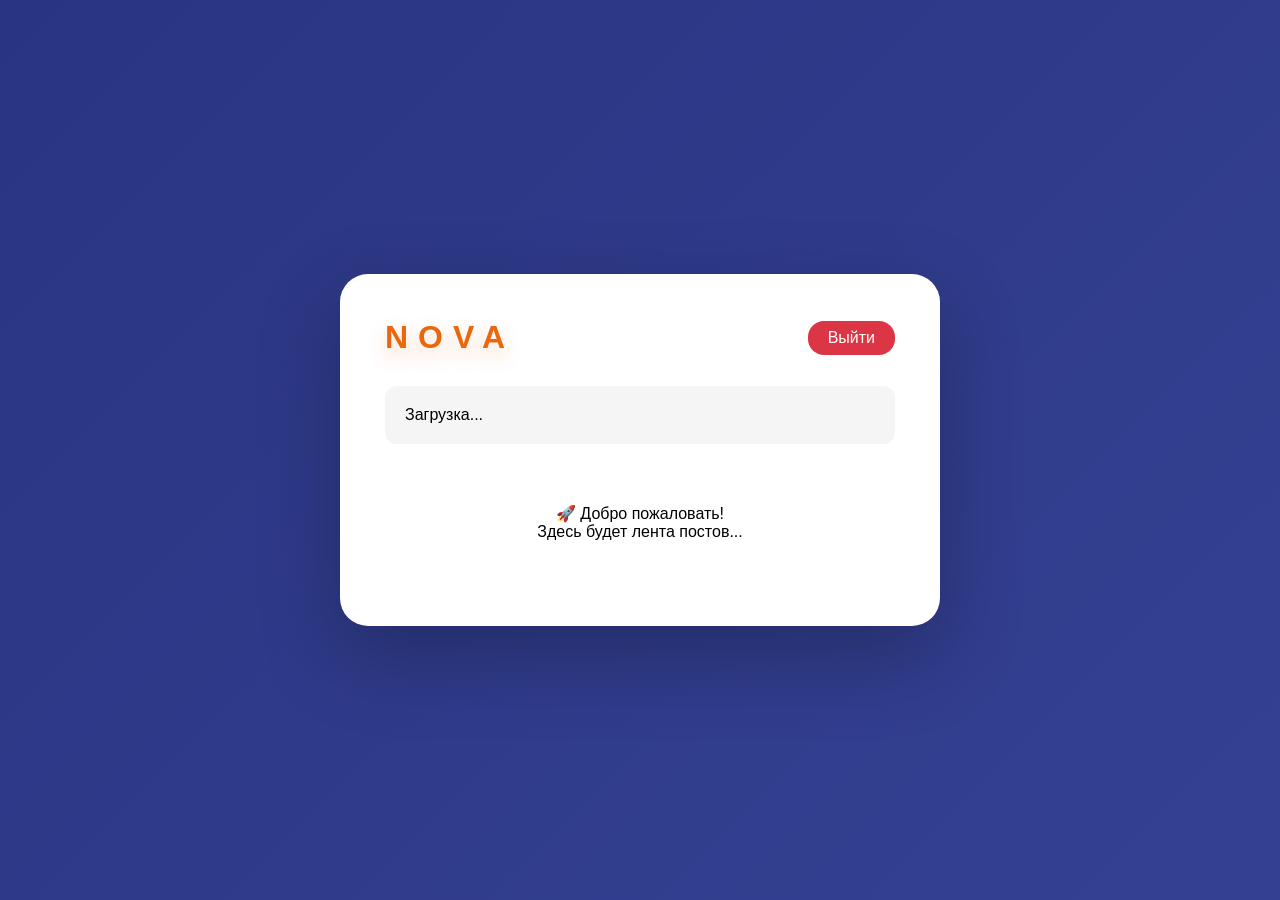
==== feed.html @ b8ded6d6 "Добавил файлы NOVA" ====
<!DOCTYPE html>
<html lang="ru">
<head>
    <meta charset="UTF-8">
    <meta name="viewport" content="width=device-width, initial-scale=1.0">
    <title>NOVA — Лента</title>
    <link rel="stylesheet" href="css/style.css">
    <style>
        .feed-container {
            width: 600px;
            max-width: 90%;
        }
        .header {
            display: flex;
            justify-content: space-between;
            align-items: center;
            margin-bottom: 30px;
        }
        .user-info {
            padding: 20px;
            background: #f5f5f5;
            border-radius: 12px;
            margin-bottom: 20px;
        }
        .logout-btn {
            width: auto;
            padding: 8px 20px;
            background: #dc3545;
        }
    </style>
</head>
<body>
    <div class="card feed-container">
        <div class="header">
            <div class="logo" style="font-size: 32px; margin: 0;">NOVA</div>
            <button class="logout-btn" onclick="logout()">Выйти</button>
        </div>
        
        <div id="userInfo" class="user-info">
            Загрузка...
        </div>
        
        <div style="text-align: center; padding: 40px 0;">
            <p>🚀 Добро пожаловать!</p>
            <p>Здесь будет лента постов...</p>
        </div>
    </div>

    <script type="module">
        import { checkAuth, logout } from './js/auth.js'
        
        window.logout = logout
        
        const user = await checkAuth()
        
        if (user) {
            const { data: profile } = await supabase
                .from('profiles')
                .select('username')
                .eq('id', user.id)
                .single()
            
            document.getElementById('userInfo').innerHTML = `
                <strong>Привет, ${profile?.username || 'пользователь'}!</strong><br>
                <small>${user.email}</small>
            `
        }
    </script>
</body>
</html>
---- css/style.css ----
*{
margin:0;
padding:0;
box-sizing:border-box;
font-family:Arial,sans-serif;
}

body{

height:100vh;

display:flex;
justify-content:center;
align-items:center;

overflow:hidden;

/* фон */

background:linear-gradient(
135deg,
#2A3582,
#3f4da3,
#4e65c7
);

background-size:400% 400%;
animation:bgMove 12s ease infinite;

}

@keyframes bgMove{

0%{background-position:0% 50%}
50%{background-position:100% 50%}
100%{background-position:0% 50%}

}

/* реакции */

.reaction{

position:absolute;
bottom:-40px;

width:26px;
height:26px;

background:#EB670E;

opacity:.9;

animation:floatReaction linear infinite;

}

/* позиции */

.reaction:nth-child(1){left:10%;animation-duration:8s}
.reaction:nth-child(2){left:20%;animation-duration:10s}
.reaction:nth-child(3){left:35%;animation-duration:9s}
.reaction:nth-child(4){left:50%;animation-duration:11s}
.reaction:nth-child(5){left:65%;animation-duration:10s}
.reaction:nth-child(6){left:80%;animation-duration:12s}

/* формы */

.heart{

clip-path:polygon(
50% 90%,
10% 50%,
25% 20%,
50% 35%,
75% 20%,
90% 50%
);

}

.star{

clip-path:polygon(
50% 0%,
61% 35%,
98% 35%,
68% 57%,
79% 91%,
50% 70%,
21% 91%,
32% 57%,
2% 35%,
39% 35%
);

}

.like{

clip-path:polygon(
20% 100%,
20% 40%,
40% 40%,
40% 0,
70% 0,
70% 40%,
90% 40%,
90% 100%
);

}

@keyframes floatReaction{

0%{
transform:translateY(0) scale(.8);
opacity:0;
}

20%{
opacity:1;
}

100%{
transform:translateY(-120vh) scale(1.3);
opacity:0;
}

}

/* карточка */

.card{

width:360px;
padding:45px;

border-radius:28px;

background:#ffffff;

box-shadow:
0 30px 80px rgba(0,0,0,0.25);

animation:cardEnter 1.2s ease;

}

@keyframes cardEnter{

from{
opacity:0;
transform:translateY(60px);
}

to{
opacity:1;
transform:translateY(0);
}

}

/* логотип */

.logo{

text-align:center;

font-size:56px;
font-weight:900;

letter-spacing:10px;

margin-bottom:40px;

color:#EB670E;

text-shadow:
0 8px 20px rgba(235,103,14,0.3);

animation:logoIntro 1.5s ease;

}

@keyframes logoIntro{

0%{
opacity:0;
transform:translateY(-40px) scale(.8);
}

60%{
transform:scale(1.08);
}

100%{
opacity:1;
transform:scale(1);
}

}

/* поля */

.input-group{

position:relative;
margin-bottom:30px;

}

input{

width:100%;
padding:12px;

border:none;
border-bottom:2px solid #2A3582;

background:transparent;

font-size:16px;

outline:none;

}

label{

position:absolute;
left:10px;
top:12px;

color:#2A3582;

transition:.3s;

}

input:focus + label,
input:not(:placeholder-shown) + label{

top:-10px;
font-size:12px;
opacity:.7;

}

/* кнопка */

button{

width:100%;
padding:14px;

border:none;
border-radius:16px;

background:#EB670E;

color:white;

font-size:16px;

cursor:pointer;

transition:.25s;

}

button:hover{

transform:translateY(-3px) scale(1.04);

box-shadow:0 12px 30px rgba(0,0,0,0.2);

}

/* ссылка */

.signup{

text-align:center;
margin-top:20px;

font-size:14px;

}

.signup a{

color:#EB670E;

text-decoration:none;

font-weight:600;

}
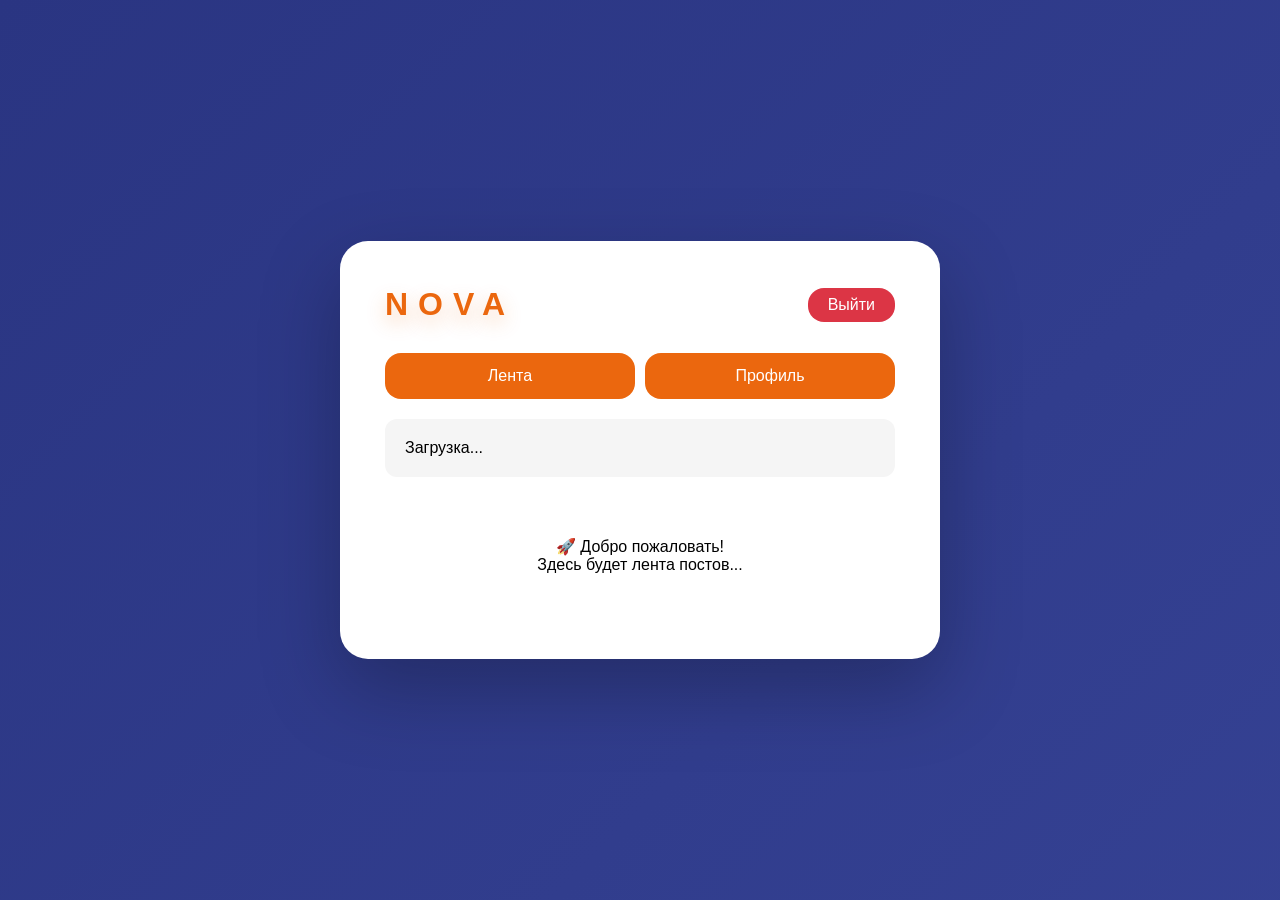
==== commit a1f96317: "Update feed.html" ====
--- a/feed.html
+++ b/feed.html
@@ -35,6 +35,11 @@
             <div class="logo" style="font-size: 32px; margin: 0;">NOVA</div>
             <button class="logout-btn" onclick="logout()">Выйти</button>
         </div>
+        <!-- Добавь после заголовка -->
+<div class="nav-menu" style="display: flex; gap: 10px; margin-bottom: 20px;">
+    <button class="nav-btn active" onclick="window.location.href='feed.html'">Лента</button>
+    <button class="nav-btn" onclick="window.location.href='profile.html'">Профиль</button>
+</div>
         
         <div id="userInfo" class="user-info">
             Загрузка...
@@ -48,6 +53,7 @@
 
     <script type="module">
         import { checkAuth, logout } from './js/auth.js'
+        import { supabase } from './js/supabase.js'
         
         window.logout = logout
         
@@ -67,4 +73,4 @@
         }
     </script>
 </body>
-</html>+</html>
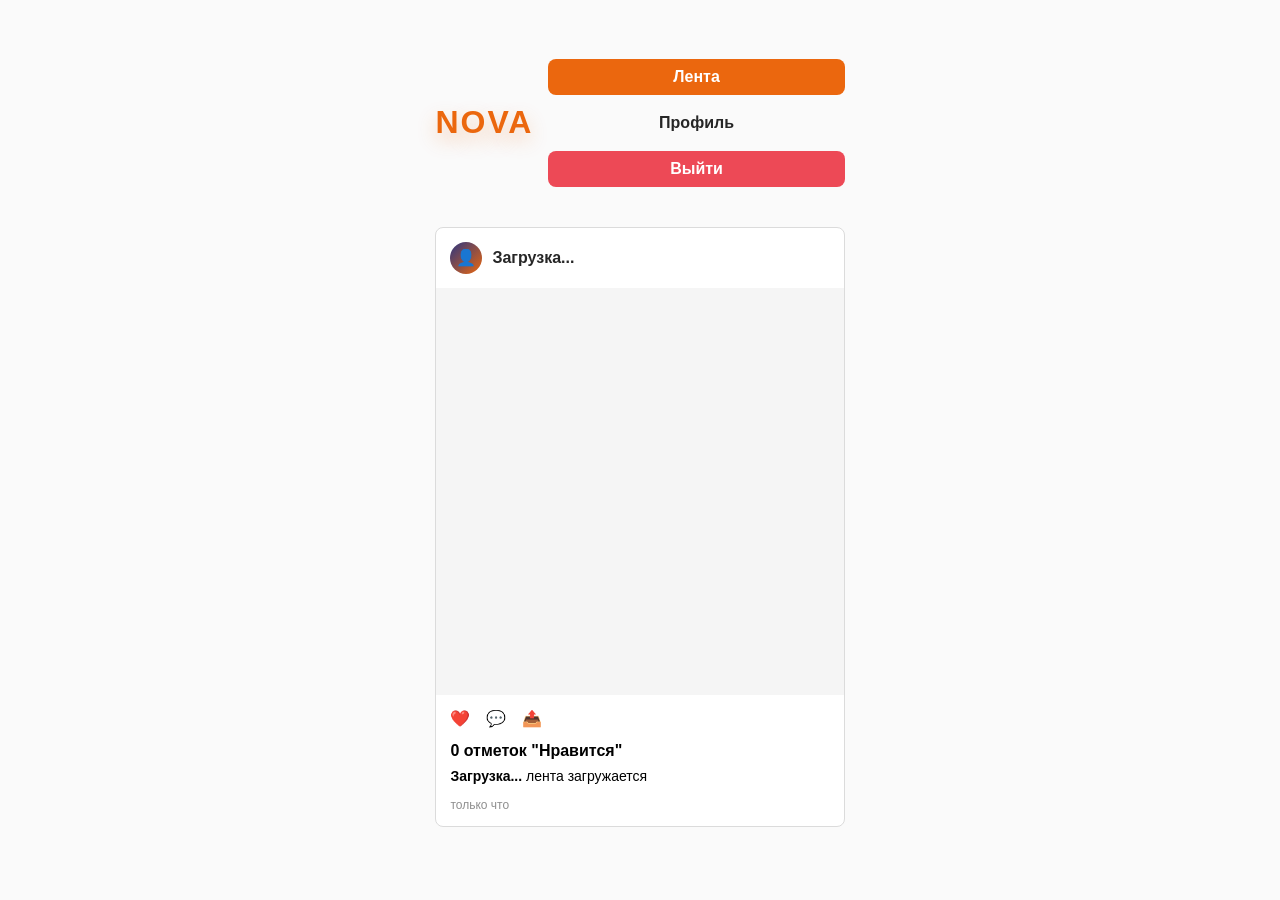
==== commit 8634167d: "Update feed.html" ====
--- a/feed.html
+++ b/feed.html
@@ -2,75 +2,60 @@
 <html lang="ru">
 <head>
     <meta charset="UTF-8">
-    <meta name="viewport" content="width=device-width, initial-scale=1.0">
-    <title>NOVA — Лента</title>
+    <meta name="viewport" content="width=device-width, initial-scale=1.0, maximum-scale=1.0, user-scalable=no">
+    <title>NOVA • Лента</title>
     <link rel="stylesheet" href="css/style.css">
-    <style>
-        .feed-container {
-            width: 600px;
-            max-width: 90%;
-        }
-        .header {
-            display: flex;
-            justify-content: space-between;
-            align-items: center;
-            margin-bottom: 30px;
-        }
-        .user-info {
-            padding: 20px;
-            background: #f5f5f5;
-            border-radius: 12px;
-            margin-bottom: 20px;
-        }
-        .logout-btn {
-            width: auto;
-            padding: 8px 20px;
-            background: #dc3545;
-        }
-    </style>
+    <link rel="stylesheet" href="css/profile.css">
 </head>
 <body>
-    <div class="card feed-container">
-        <div class="header">
-            <div class="logo" style="font-size: 32px; margin: 0;">NOVA</div>
-            <button class="logout-btn" onclick="logout()">Выйти</button>
+    <div class="profile-container">
+        <!-- Верхняя навигация -->
+        <div class="top-nav">
+            <div class="logo">NOVA</div>
+            <div class="nav-buttons">
+                <button class="nav-btn active" onclick="window.location.href='feed.html'">Лента</button>
+                <button class="nav-btn" onclick="window.location.href='profile.html'">Профиль</button>
+                <button class="nav-btn logout-btn" onclick="window.logout()">Выйти</button>
+            </div>
         </div>
-        <!-- Добавь после заголовка -->
-<div class="nav-menu" style="display: flex; gap: 10px; margin-bottom: 20px;">
-    <button class="nav-btn active" onclick="window.location.href='feed.html'">Лента</button>
-    <button class="nav-btn" onclick="window.location.href='profile.html'">Профиль</button>
-</div>
-        
-        <div id="userInfo" class="user-info">
-            Загрузка...
-        </div>
-        
-        <div style="text-align: center; padding: 40px 0;">
-            <p>🚀 Добро пожаловать!</p>
-            <p>Здесь будет лента постов...</p>
+
+        <!-- Лента постов -->
+        <div class="feed-container" style="padding: 0;">
+            <div id="feedPosts">
+                <!-- Посты будут загружаться сюда -->
+                <div class="feed-post">
+                    <div class="post-header">
+                        <div class="post-avatar">👤</div>
+                        <span class="post-username">Загрузка...</span>
+                    </div>
+                    <div class="post-image" style="background: #f5f5f5;"></div>
+                    <div class="post-actions">
+                        <span>❤️</span>
+                        <span>💬</span>
+                        <span>📤</span>
+                    </div>
+                    <div class="post-likes">0 отметок "Нравится"</div>
+                    <div class="post-caption"><strong>Загрузка...</strong> лента загружается</div>
+                    <div class="post-time">только что</div>
+                </div>
+            </div>
         </div>
     </div>
 
     <script type="module">
-        import { checkAuth, logout } from './js/auth.js'
+        import { logout, checkAuth } from './js/auth.js'
         import { supabase } from './js/supabase.js'
         
         window.logout = logout
         
-        const user = await checkAuth()
+        async function loadFeed() {
+            const user = await checkAuth()
+            if (!user) return
+            
+            // TODO: загружать посты из БД
+        }
         
-        if (user) {
-            const { data: profile } = await supabase
-                .from('profiles')
-                .select('username')
-                .eq('id', user.id)
-                .single()
-            
-            document.getElementById('userInfo').innerHTML = `
-                <strong>Привет, ${profile?.username || 'пользователь'}!</strong><br>
-                <small>${user.email}</small>
-            `
-        }
+        loadFeed()
     </script>
 </body>
 </html>
--- a/css/profile.css
+++ b/css/profile.css
@@ -0,0 +1,486 @@
+/* css/profile.css */
+
+/* Базовые стили */
+body {
+    margin: 0;
+    padding: 0;
+    background: #fafafa;
+    font-family: -apple-system, BlinkMacSystemFont, "Segoe UI", Roboto, Helvetica, Arial, sans-serif;
+    min-height: 100vh;
+}
+
+/* Контейнер профиля */
+.profile-container {
+    max-width: 935px;
+    margin: 0 auto;
+    padding: 30px 20px;
+}
+
+/* ===== НАВИГАЦИЯ ===== */
+.top-nav {
+    display: flex;
+    justify-content: space-between;
+    align-items: center;
+    margin-bottom: 30px;
+    padding: 10px 0;
+    flex-wrap: wrap;
+    gap: 15px;
+}
+
+.logo {
+    font-size: 32px;
+    font-weight: 900;
+    letter-spacing: 2px;
+    color: #EB670E;
+    margin: 0;
+}
+
+.nav-buttons {
+    display: flex;
+    gap: 10px;
+    flex-wrap: wrap;
+}
+
+.nav-btn {
+    flex: 0 1 auto;
+    padding: 8px 16px;
+    background: transparent;
+    color: #262626;
+    font-weight: 600;
+    border-radius: 8px;
+    border: 1px solid transparent;
+    transition: all 0.2s;
+}
+
+.nav-btn:hover {
+    background: #f0f0f0;
+    transform: none;
+    box-shadow: none;
+}
+
+.nav-btn.active {
+    background: #EB670E;
+    color: white;
+}
+
+.logout-btn {
+    background: #ed4956 !important;
+    color: white !important;
+    padding: 8px 16px !important;
+    border-radius: 8px !important;
+}
+
+/* ===== ШАПКА ПРОФИЛЯ ===== */
+.profile-header {
+    display: flex;
+    gap: 50px;
+    margin-bottom: 44px;
+    padding-bottom: 44px;
+    border-bottom: 1px solid #dbdbdb;
+    flex-wrap: wrap;
+}
+
+/* Аватар */
+.avatar-section {
+    flex-shrink: 0;
+}
+
+.avatar {
+    width: 150px;
+    height: 150px;
+    border-radius: 50%;
+    background: linear-gradient(135deg, #2A3582, #EB670E);
+    display: flex;
+    align-items: center;
+    justify-content: center;
+    color: white;
+    font-size: 50px;
+    font-weight: bold;
+    cursor: pointer;
+    position: relative;
+    overflow: hidden;
+    border: 3px solid #fff;
+    box-shadow: 0 0 0 1px #dbdbdb;
+    margin: 0 auto;
+}
+
+.avatar:hover::after {
+    content: '📷';
+    position: absolute;
+    top: 0;
+    left: 0;
+    width: 100%;
+    height: 100%;
+    background: rgba(0,0,0,0.5);
+    display: flex;
+    align-items: center;
+    justify-content: center;
+    font-size: 30px;
+}
+
+.avatar-img {
+    width: 100%;
+    height: 100%;
+    object-fit: cover;
+}
+
+#avatarInput {
+    display: none;
+}
+
+/* Информация профиля */
+.profile-info {
+    flex: 1;
+    min-width: 280px;
+}
+
+.profile-name-section {
+    display: flex;
+    align-items: center;
+    gap: 20px;
+    margin-bottom: 20px;
+    flex-wrap: wrap;
+}
+
+.profile-name {
+    font-size: 28px;
+    font-weight: 300;
+    color: #262626;
+}
+
+.edit-toggle {
+    background: transparent;
+    border: 1px solid #dbdbdb;
+    color: #262626;
+    padding: 5px 9px;
+    border-radius: 4px;
+    font-weight: 600;
+    font-size: 14px;
+    width: auto;
+}
+
+.edit-toggle:hover {
+    background: #fafafa;
+    transform: none;
+    box-shadow: none;
+}
+
+/* Статистика */
+.profile-stats {
+    display: flex;
+    gap: 40px;
+    margin-bottom: 20px;
+    flex-wrap: wrap;
+}
+
+.stat {
+    display: flex;
+    gap: 5px;
+}
+
+.stat-value {
+    font-weight: 600;
+    color: #262626;
+}
+
+.stat-label {
+    color: #262626;
+}
+
+/* Био */
+.profile-bio {
+    color: #262626;
+    font-size: 14px;
+}
+
+.profile-bio .fullname {
+    font-weight: 600;
+    margin-bottom: 5px;
+}
+
+.profile-bio .website {
+    color: #00376b;
+    text-decoration: none;
+}
+
+.profile-bio .website:hover {
+    text-decoration: underline;
+}
+
+/* ===== ФОРМА РЕДАКТИРОВАНИЯ ===== */
+.edit-form {
+    background: #fff;
+    border: 1px solid #dbdbdb;
+    border-radius: 12px;
+    padding: 20px;
+    margin-top: 20px;
+    margin-bottom: 30px;
+    display: none;
+}
+
+.edit-form.show {
+    display: block;
+}
+
+.edit-form h3 {
+    margin-bottom: 20px;
+    color: #262626;
+    font-size: 18px;
+}
+
+.form-actions {
+    display: flex;
+    gap: 10px;
+    margin-top: 20px;
+    flex-wrap: wrap;
+}
+
+.save-btn {
+    background: #0095f6 !important;
+    width: auto;
+    padding: 7px 16px !important;
+}
+
+.cancel-btn {
+    background: #dbdbdb !important;
+    color: #262626 !important;
+    width: auto;
+    padding: 7px 16px !important;
+}
+
+/* ===== СЕТКА ПОСТОВ ===== */
+.posts-grid {
+    display: grid;
+    grid-template-columns: repeat(3, 1fr);
+    gap: 28px;
+    margin-top: 30px;
+}
+
+.post-item {
+    position: relative;
+    aspect-ratio: 1;
+    background: #f5f5f5;
+    overflow: hidden;
+    cursor: pointer;
+}
+
+.post-item img {
+    width: 100%;
+    height: 100%;
+    object-fit: cover;
+}
+
+.post-overlay {
+    position: absolute;
+    top: 0;
+    left: 0;
+    width: 100%;
+    height: 100%;
+    background: rgba(0,0,0,0.3);
+    display: flex;
+    align-items: center;
+    justify-content: center;
+    gap: 30px;
+    opacity: 0;
+    transition: opacity 0.2s;
+}
+
+.post-item:hover .post-overlay {
+    opacity: 1;
+}
+
+.post-stats {
+    display: flex;
+    gap: 30px;
+    color: white;
+    font-weight: 600;
+}
+
+.post-stats span {
+    display: flex;
+    align-items: center;
+    gap: 5px;
+}
+
+/* Пустой профиль */
+.empty-profile {
+    text-align: center;
+    padding: 60px 20px;
+    color: #8e8e8e;
+}
+
+.empty-profile h3 {
+    font-size: 28px;
+    font-weight: 300;
+    margin-bottom: 10px;
+    color: #262626;
+}
+
+.empty-profile p {
+    margin-bottom: 20px;
+}
+
+.empty-profile button {
+    width: auto;
+    padding: 8px 24px;
+    background: #0095f6;
+}
+
+/* ===== АДАПТАЦИЯ ПОД ТЕЛЕФОНЫ ===== */
+@media (max-width: 768px) {
+    .profile-container {
+        padding: 15px 12px;
+    }
+
+    /* Навигация */
+    .top-nav {
+        flex-direction: column;
+        align-items: stretch;
+        gap: 10px;
+    }
+
+    .logo {
+        text-align: center;
+    }
+
+    .nav-buttons {
+        justify-content: center;
+    }
+
+    /* Шапка профиля */
+    .profile-header {
+        flex-direction: column;
+        gap: 20px;
+        text-align: center;
+    }
+
+    .avatar {
+        width: 100px;
+        height: 100px;
+        font-size: 36px;
+    }
+
+    .profile-name-section {
+        justify-content: center;
+    }
+
+    .profile-stats {
+        justify-content: center;
+        gap: 30px;
+    }
+
+    .stat {
+        flex-direction: column;
+        align-items: center;
+        gap: 0;
+    }
+
+    /* Сетка постов */
+    .posts-grid {
+        gap: 3px;
+    }
+
+    .post-overlay {
+        display: none; /* На телефонах оверлей не нужен */
+    }
+}
+
+@media (max-width: 480px) {
+    .profile-name-section {
+        flex-direction: column;
+        gap: 10px;
+    }
+
+    .profile-stats {
+        gap: 20px;
+    }
+
+    .posts-grid {
+        gap: 2px;
+    }
+}
+
+/* ===== ЛЕНТА (FEED) ===== */
+.feed-container {
+    max-width: 600px;
+    margin: 0 auto;
+    padding: 20px;
+}
+
+.feed-post {
+    background: white;
+    border: 1px solid #dbdbdb;
+    border-radius: 8px;
+    margin-bottom: 24px;
+}
+
+.post-header {
+    display: flex;
+    align-items: center;
+    padding: 14px;
+    gap: 10px;
+}
+
+.post-avatar {
+    width: 32px;
+    height: 32px;
+    border-radius: 50%;
+    background: linear-gradient(135deg, #2A3582, #EB670E);
+    display: flex;
+    align-items: center;
+    justify-content: center;
+    color: white;
+    font-size: 16px;
+    font-weight: bold;
+}
+
+.post-username {
+    font-weight: 600;
+    color: #262626;
+}
+
+.post-image {
+    width: 100%;
+    aspect-ratio: 1;
+    background: #f5f5f5;
+}
+
+.post-image img {
+    width: 100%;
+    height: 100%;
+    object-fit: cover;
+}
+
+.post-actions {
+    display: flex;
+    gap: 16px;
+    padding: 14px;
+}
+
+.post-likes {
+    font-weight: 600;
+    padding: 0 14px 8px;
+}
+
+.post-caption {
+    padding: 0 14px 14px;
+    font-size: 14px;
+}
+
+.post-time {
+    padding: 0 14px 14px;
+    color: #8e8e8e;
+    font-size: 12px;
+}
+
+@media (max-width: 768px) {
+    .feed-container {
+        padding: 0;
+    }
+    
+    .feed-post {
+        border-left: none;
+        border-right: none;
+        border-radius: 0;
+    }
+}
